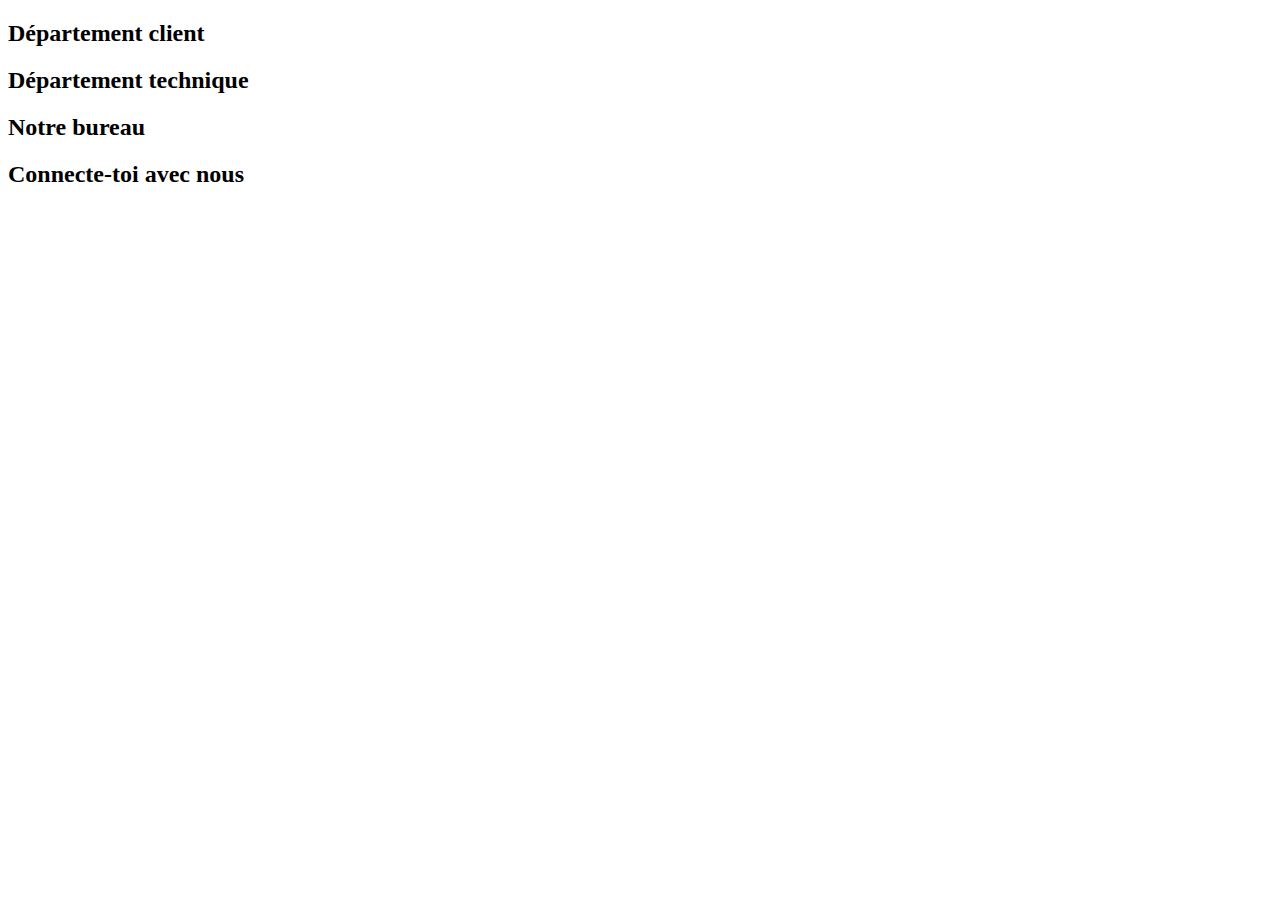
==== contacts.html @ c6937b88 "created a file contacts.html" ====
<!DOCTYPE html>
<html lang="fr">
<head>
    <meta charset="UTF-8">
    <meta name="viewport" content="width=device-width, initial-scale=1.0">
    <title>Document</title>
</head>
<body>
    <main>
        <section>
            <div>
                <h2>Département client</h2>
            </div>
            <div>
                <h2>Département technique</h2>
            </div>
            <div>
                <h2>Notre bureau</h2>
            </div>
            <div>
                <div>
                    <h2>Connecte-toi avec nous</h2>
                </div>
            </div>
        </section>
    </main>
</body>
</html>
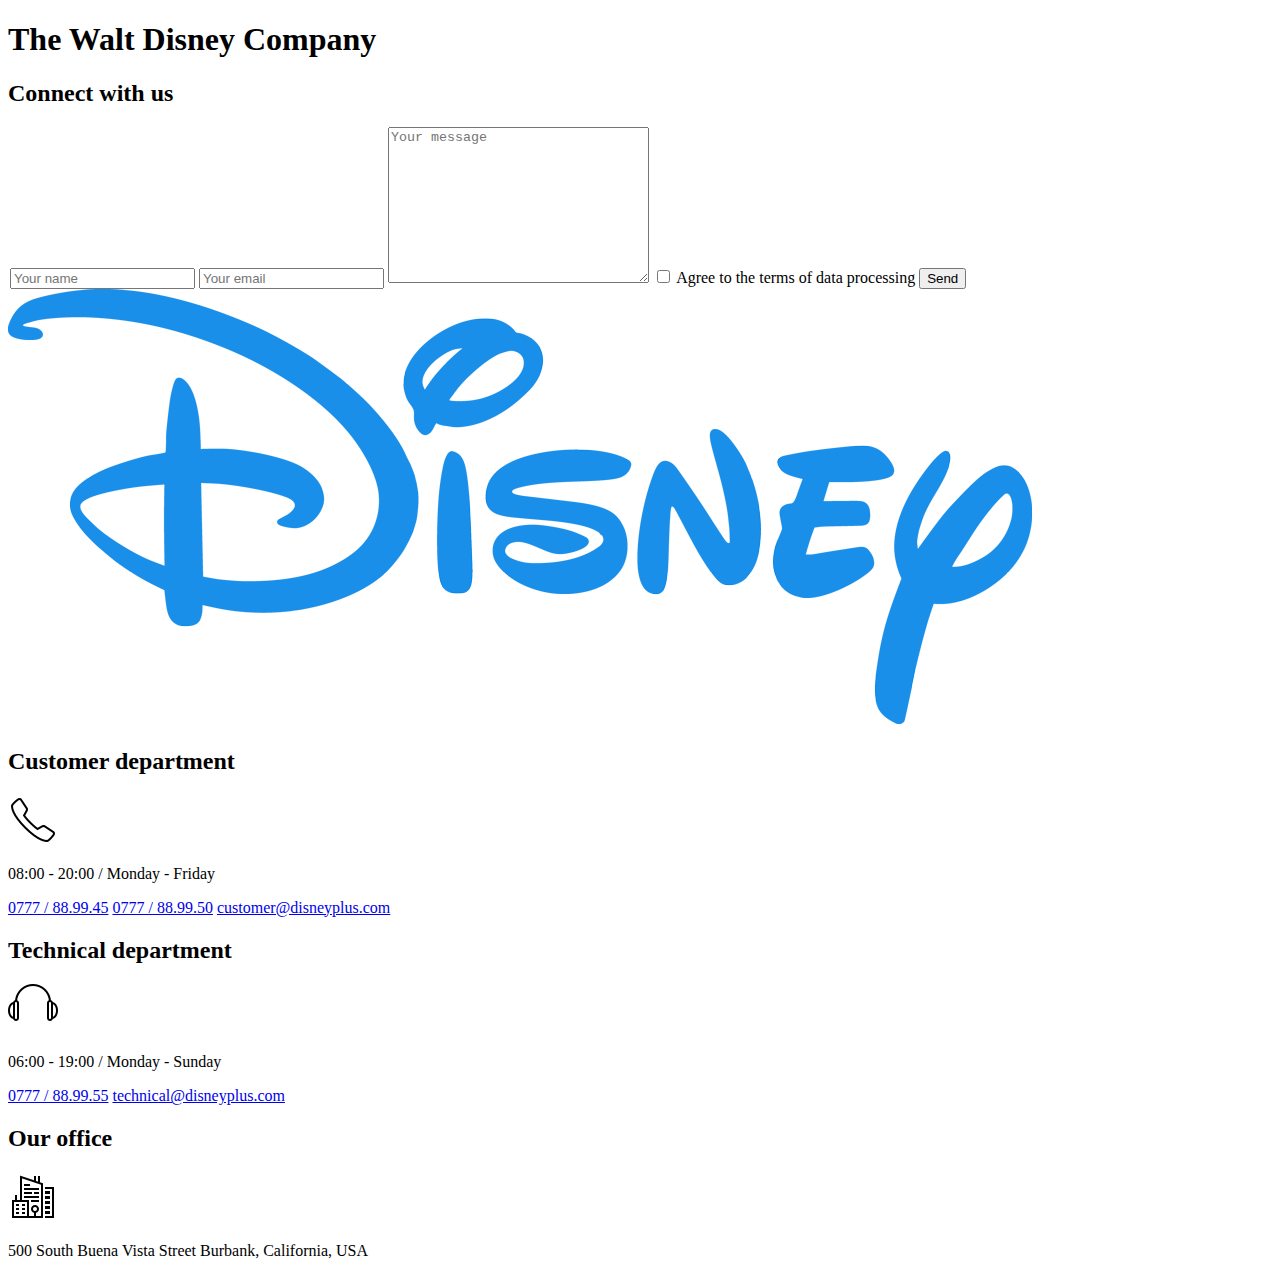
==== commit cc6a8b36: "Merge branch 'main' of github.com:Formation-JS/-BXL_JS2023_Exo_Recap_HML-CSS_Grp1" ====
--- a/contacts.html
+++ b/contacts.html
@@ -7,19 +7,48 @@
 </head>
 <body>
     <main>
+        <h1>The Walt Disney Company</h1>
         <section>
             <div>
-                <h2>Département client</h2>
-            </div>
-            <div>
-                <h2>Département technique</h2>
-            </div>
-            <div>
-                <h2>Notre bureau</h2>
+                <div>
+                    <h2>Connect with us</h2>
+                    <div>
+                        <legend>
+                            <form action="" method="get">
+                                <input type="text" placeholder="Your name">
+                                <input type="text" placeholder="Your email">
+                                <textarea name="" id="" cols="30" rows="10" placeholder="Your message"></textarea>
+                                <input type="checkbox" name="" id="data">
+                                <label for="data">Agree to the terms of data processing</label>
+                                <input type="button" value="Send">
+                            </form>
+                        </legend>
+                    </div>
+                    <div>
+                        <img src="./assets/img/service_img/disney-logo-for-contacts-page.png" alt="">
+                    </div>
+                </div>
             </div>
             <div>
                 <div>
-                    <h2>Connecte-toi avec nous</h2>
+                    <h2>Customer department</h2>
+                    <img src="./assets/img/service_img/icons8-telephone-50.png" alt="">
+                    <p>08:00 - 20:00 / Monday - Friday</p>
+                    <a href="tel:+0777889945">0777 / 88.99.45</a>
+                    <a href="tel:+0777889950">0777 / 88.99.50</a>
+                    <a href="mailto:client@disneyplus.com">customer@disneyplus.com</a>
+                </div>
+                <div>
+                    <h2>Technical department</h2>
+                    <img src="./assets/img/service_img/icons8-headphones-50.png" alt="">
+                    <p>06:00 - 19:00 / Monday - Sunday</p>
+                    <a href="tel:+0777889945">0777 / 88.99.55</a>
+                    <a href="mailto:technique@disneyplus.com">technical@disneyplus.com</a>
+                </div>
+                <div>
+                    <h2>Our office</h2>
+                    <img src="./assets/img/service_img/icons8-building-50.png" alt="">
+                    <p>500 South Buena Vista Street Burbank, California, USA</p>
                 </div>
             </div>
         </section>
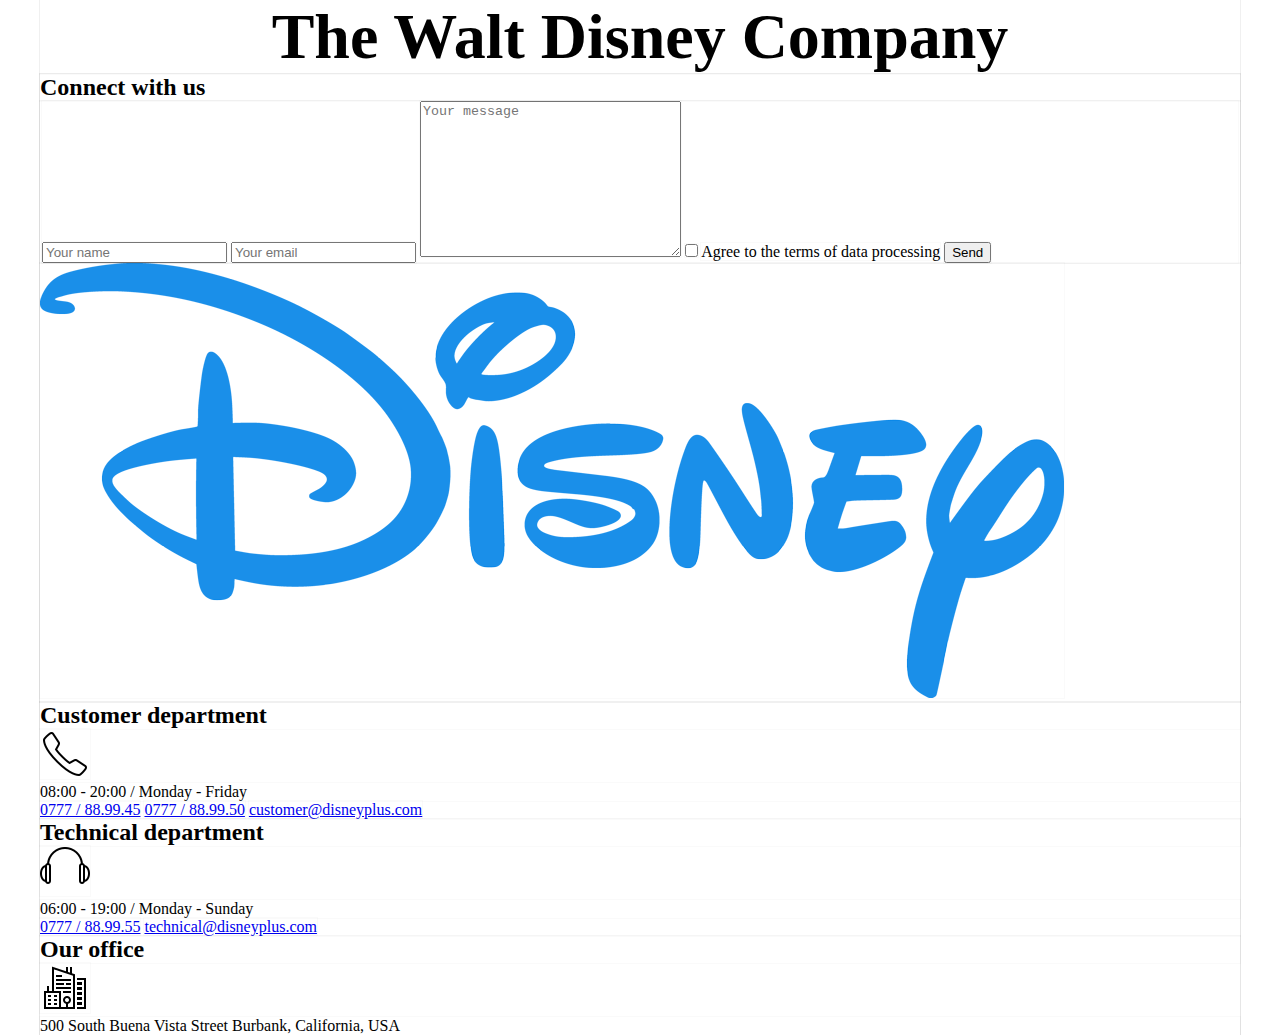
==== commit 004d036b: "started adding styles css" ====
--- a/contacts.html
+++ b/contacts.html
@@ -3,11 +3,12 @@
 <head>
     <meta charset="UTF-8">
     <meta name="viewport" content="width=device-width, initial-scale=1.0">
+    <link rel="stylesheet" href="style.css">
     <title>Document</title>
 </head>
 <body>
-    <main>
-        <h1>The Walt Disney Company</h1>
+    <main class="contact_container">
+        <h1 class="contact_h1">The Walt Disney Company</h1>
         <section>
             <div>
                 <div>
--- a/style.css
+++ b/style.css
@@ -0,0 +1,27 @@
+* {
+    margin: 0;
+    outline: 1px #00000005 solid;
+}
+
+@font-face {
+    font-family: Georgia, serif;
+    src: local(),
+    url();
+    font-style: normal; 
+    font-weight: normal; 
+}
+
+
+
+/* CONTACTS */
+
+body {
+    margin: 0 auto;
+    width: 1200px;
+}
+
+h1 {
+    font-size: 64px;
+    text-align: center;
+}
+
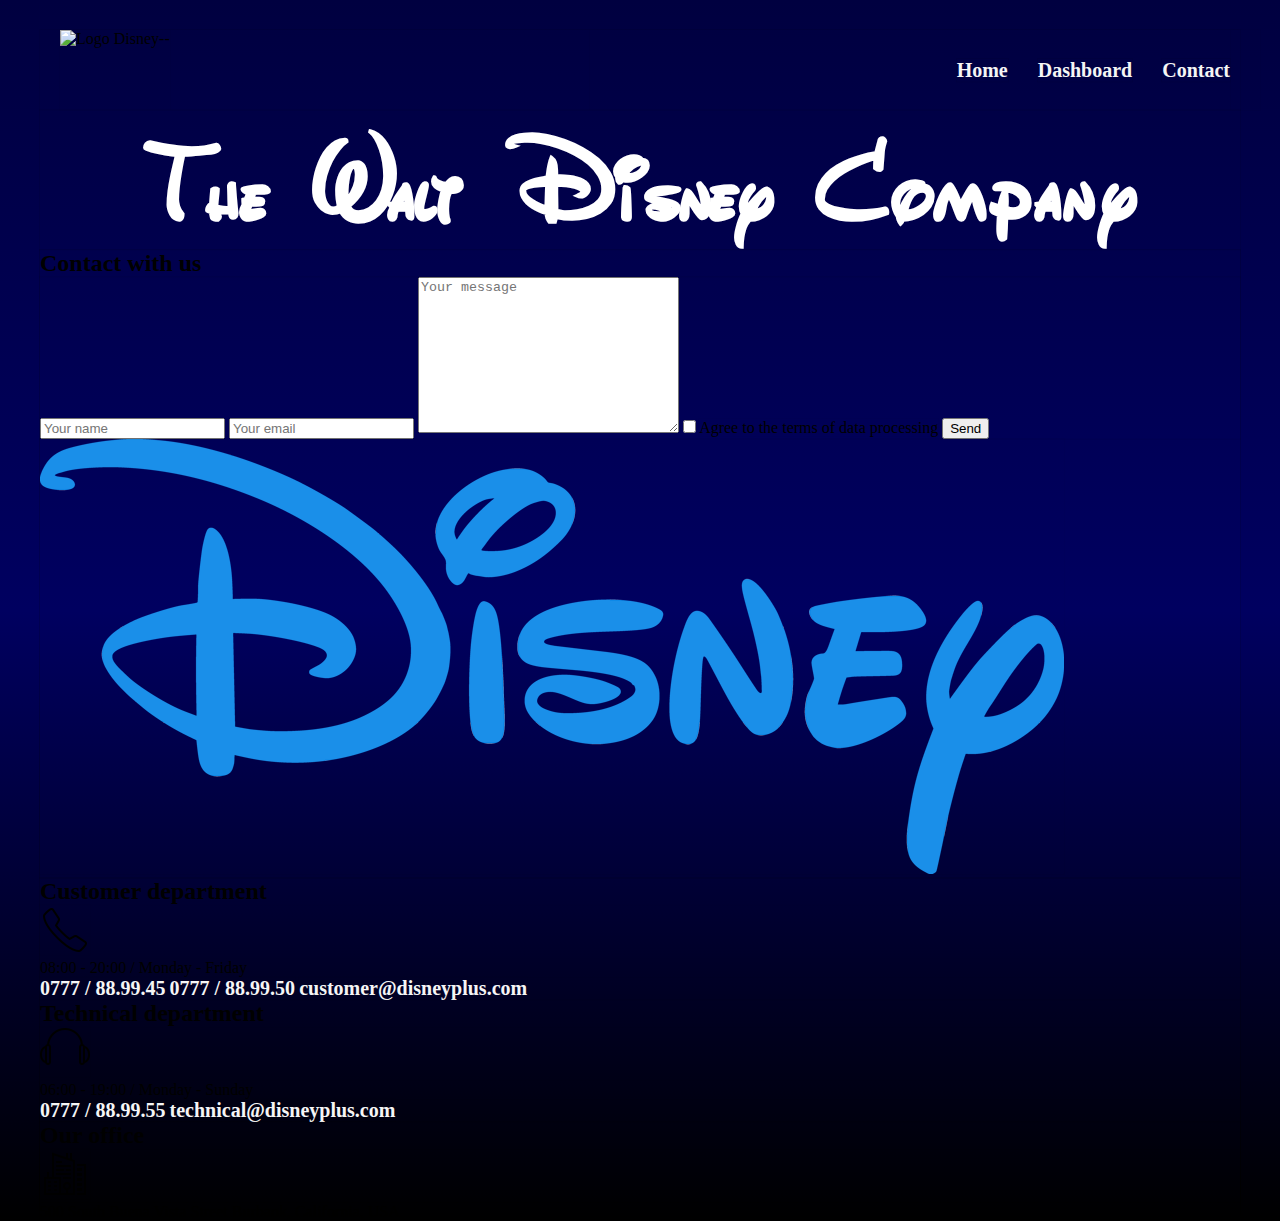
==== commit a7b0f2fe: "added classes to .html and styles for these classes to .css" ====
--- a/contacts.html
+++ b/contacts.html
@@ -6,48 +6,56 @@
     <link rel="stylesheet" href="style.css">
     <title>Document</title>
 </head>
+<header>
+  <nav>
+      <img class="logo" src="assets/img/Disney--logo.png" alt="Logo Disney--" id="logo">
+    <ul>
+      <li><a href="index.html">Home</a></li>
+      <li><a href="">Dashboard</a></li>
+      <li><a href="">Contact</a></li>
+    </ul>
+  </nav>
+</header>
 <body>
-    <main class="contact_container">
-        <h1 class="contact_h1">The Walt Disney Company</h1>
+    <main class="contact-container">
+        <h1 class="contact-h1">The Walt Disney Company</h1>
         <section>
-            <div>
-                <div>
-                    <h2>Connect with us</h2>
-                    <div>
-                        <legend>
-                            <form action="" method="get">
-                                <input type="text" placeholder="Your name">
-                                <input type="text" placeholder="Your email">
-                                <textarea name="" id="" cols="30" rows="10" placeholder="Your message"></textarea>
-                                <input type="checkbox" name="" id="data">
-                                <label for="data">Agree to the terms of data processing</label>
-                                <input type="button" value="Send">
-                            </form>
-                        </legend>
+            <div class="contact-wrap">
+                <div class="contact-inner inner_contact">
+                    <h2 class="inner_contact-h2">Contact with us</h2>
+                    <div class="inner_contact-wrap">
+                        <form action="" method="get">
+                            <input type="text" placeholder="Your name">
+                            <input type="text" placeholder="Your email">
+                            <textarea name="" id="" cols="30" rows="10" placeholder="Your message"></textarea>
+                            <input type="checkbox" name="" id="data">
+                            <label for="data">Agree to the terms of data processing</label>
+                            <input type="button" value="Send">
+                        </form>
                     </div>
                     <div>
                         <img src="./assets/img/service_img/disney-logo-for-contacts-page.png" alt="">
                     </div>
                 </div>
             </div>
-            <div>
-                <div>
-                    <h2>Customer department</h2>
+            <div class="contact_wrap">
+                <div class="contact_inner">
+                    <h2 class="contact_h2">Customer department</h2>
                     <img src="./assets/img/service_img/icons8-telephone-50.png" alt="">
                     <p>08:00 - 20:00 / Monday - Friday</p>
                     <a href="tel:+0777889945">0777 / 88.99.45</a>
                     <a href="tel:+0777889950">0777 / 88.99.50</a>
                     <a href="mailto:client@disneyplus.com">customer@disneyplus.com</a>
                 </div>
-                <div>
-                    <h2>Technical department</h2>
+                <div class="contact_inner">
+                    <h2 class="contact_h2">Technical department</h2>
                     <img src="./assets/img/service_img/icons8-headphones-50.png" alt="">
                     <p>06:00 - 19:00 / Monday - Sunday</p>
                     <a href="tel:+0777889945">0777 / 88.99.55</a>
                     <a href="mailto:technique@disneyplus.com">technical@disneyplus.com</a>
                 </div>
-                <div>
-                    <h2>Our office</h2>
+                <div class="contact_inner">
+                    <h2 class="contact_h2">Our office</h2>
                     <img src="./assets/img/service_img/icons8-building-50.png" alt="">
                     <p>500 South Buena Vista Street Burbank, California, USA</p>
                 </div>
--- a/style.css
+++ b/style.css
@@ -1,6 +1,22 @@
+/* AUXILIARY AND SERVICE */
+
 * {
     margin: 0;
     outline: 1px #00000005 solid;
+}
+
+@font-face {
+    font-family: "DisneyPark";
+    src: url(./assets/fonts/DisneyPark.woff);
+    font-style: normal; 
+    font-weight: normal; 
+}
+
+@font-face {
+    font-family: "DisneyPark";
+    src: url(./assets/fonts/DisneyPark.woff2);
+    font-style: normal; 
+    font-weight: normal; 
 }
 
 @font-face {
@@ -11,6 +27,44 @@
     font-weight: normal; 
 }
 
+/* --------------------------------------------- */
+
+a{
+    text-decoration: none;
+    font-family: Georgia, serif;
+    font-size: 20px;
+    font-weight: 700;
+    color: whitesmoke;
+  }
+  a:hover {
+    color: rgb(26, 180, 207);
+  }
+  
+  nav {
+    display: flex;
+    justify-content: space-between;
+    height: 80px;
+    width: 100%;
+    margin-left: 20px;
+    margin-top: 30px;
+    overflow: hidden;
+  }
+  
+  nav ul {
+    display: flex;
+    justify-content: end;
+    gap: 30px;
+    align-items: center;
+    list-style: none;
+    width: 50%;
+    margin-right: 30px;
+  }
+  body{
+    background: rgb(0,0,64);
+    background: linear-gradient(180deg, rgba(0,0,64,1) 0%, rgba(0,0,96,1) 50%, rgba(0,0,0,1) 100%);
+    overflow-x: hidden;
+  }
+
 
 
 /* CONTACTS */
@@ -20,8 +74,14 @@
     width: 1200px;
 }
 
-h1 {
-    font-size: 64px;
+.contact-h1 {
     text-align: center;
+    color: white;
+    font-size: 7rem;
+    font-family: DisneyPark;
 }
 
+.inner_form-h2 {
+  color: white;
+}
+
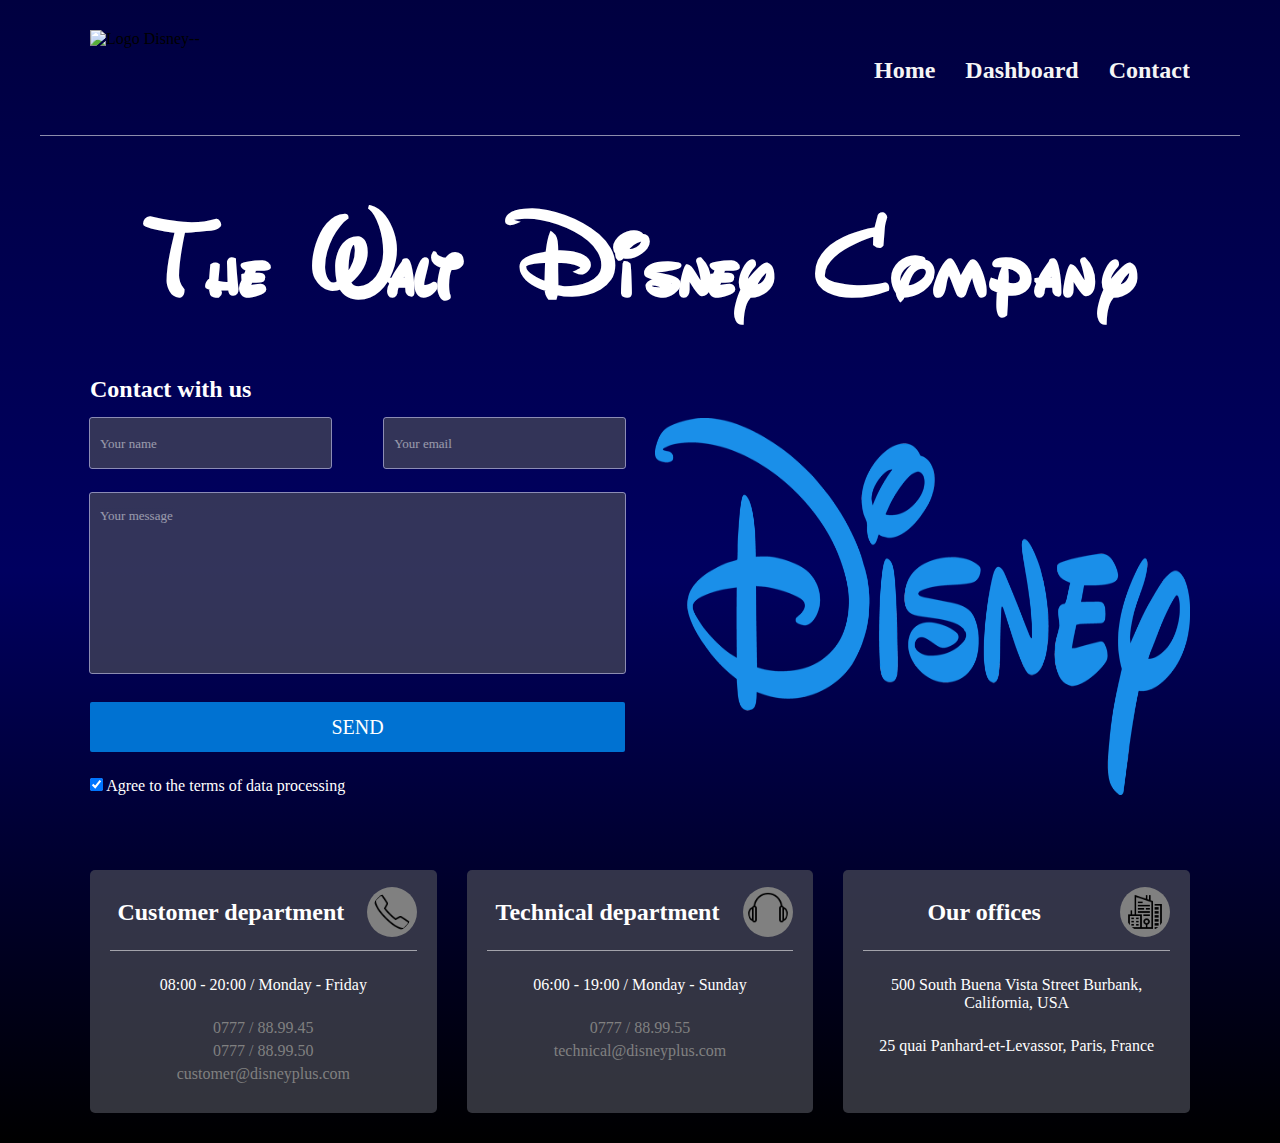
==== commit 49a4207a: "modified contacts.html and style.css:  adapted for mobile and completely finished the page" ====
--- a/contacts.html
+++ b/contacts.html
@@ -6,58 +6,71 @@
     <link rel="stylesheet" href="style.css">
     <title>Document</title>
 </head>
-<header>
-  <nav>
-      <img class="logo" src="assets/img/Disney--logo.png" alt="Logo Disney--" id="logo">
-    <ul>
-      <li><a href="index.html">Home</a></li>
-      <li><a href="">Dashboard</a></li>
-      <li><a href="">Contact</a></li>
-    </ul>
-  </nav>
-</header>
 <body>
+    <header class="contact-container">
+      <nav>
+          <img class="logo" src="assets/img/Disney--logo.png" alt="Logo Disney--" id="logo">
+        <ul>
+          <li><a href="index.html">Home</a></li>
+          <li><a href="">Dashboard</a></li>
+          <li><a href="">Contact</a></li>
+        </ul>
+        <img class="nav-burger" src="/assets/img/service_img/Hamburger_icon.svg" alt="">
+      </nav>
+    </header>
+
     <main class="contact-container">
         <h1 class="contact-h1">The Walt Disney Company</h1>
         <section>
-            <div class="contact-wrap">
+            <div class="contact-wrap contact_wrap-form">
                 <div class="contact-inner inner_contact">
-                    <h2 class="inner_contact-h2">Contact with us</h2>
+                    <h2 class="contact-h2 inner_contact-h2">Contact with us</h2>
                     <div class="inner_contact-wrap">
-                        <form action="" method="get">
-                            <input type="text" placeholder="Your name">
-                            <input type="text" placeholder="Your email">
-                            <textarea name="" id="" cols="30" rows="10" placeholder="Your message"></textarea>
-                            <input type="checkbox" name="" id="data">
-                            <label for="data">Agree to the terms of data processing</label>
-                            <input type="button" value="Send">
-                        </form>
-                    </div>
-                    <div>
-                        <img src="./assets/img/service_img/disney-logo-for-contacts-page.png" alt="">
+                        <div class="inner_contact-inner">
+                            <form class="inner_contact-form" action="" method="get">
+                                <div class="inner_contact-inner">
+                                    <input class="inner_contact-input" type="text" placeholder="Your name">
+                                    <input class="inner_contact-input" type="text" placeholder="Your email">
+                                </div>
+                                <textarea class="inner_contact-textarea" name="" id="" cols="30" rows="10" placeholder="Your message"></textarea>
+                                <input class="inner_contact-btn" type="button" value="Send">
+                                <input class="inner_contact-checkbox" type="checkbox" name="" id="data" checked>
+                                <label class="inner_contact-label" for="data">Agree to the terms of data processing</label>
+                            </form>
+                        </div>
+                        <div class="inner_contact-inner">
+                            <img class="inner_contact-img" src="./assets/img/service_img/disney-logo-for-contacts-page.png" alt="">
+                        </div>
                     </div>
                 </div>
             </div>
-            <div class="contact_wrap">
-                <div class="contact_inner">
-                    <h2 class="contact_h2">Customer department</h2>
-                    <img src="./assets/img/service_img/icons8-telephone-50.png" alt="">
-                    <p>08:00 - 20:00 / Monday - Friday</p>
-                    <a href="tel:+0777889945">0777 / 88.99.45</a>
-                    <a href="tel:+0777889950">0777 / 88.99.50</a>
-                    <a href="mailto:client@disneyplus.com">customer@disneyplus.com</a>
+            <div class="contact-wrap contact_wrap-cards">
+                <div class="contact-inner contact_inner-cards">
+                    <div class="cards_inner-wrap">
+                        <h2 class="contact-h2 cards_inner-h2">Customer department</h2>
+                        <img class="cards_inner-img" src="./assets/img/service_img/icons8-telephone-50.png" alt="">
+                    </div>
+                    <p class="contact-text">08:00 - 20:00 / Monday - Friday</p>
+                    <a class="cards_inner-link" href="tel:+0777889945">0777 / 88.99.45</a>
+                    <a class="cards_inner-link" href="tel:+0777889950">0777 / 88.99.50</a>
+                    <a class="cards_inner-link" href="mailto:client@disneyplus.com">customer@disneyplus.com</a>
                 </div>
-                <div class="contact_inner">
-                    <h2 class="contact_h2">Technical department</h2>
-                    <img src="./assets/img/service_img/icons8-headphones-50.png" alt="">
-                    <p>06:00 - 19:00 / Monday - Sunday</p>
-                    <a href="tel:+0777889945">0777 / 88.99.55</a>
-                    <a href="mailto:technique@disneyplus.com">technical@disneyplus.com</a>
+                <div class="contact-inner contact_inner-cards">
+                    <div class="cards_inner-wrap">
+                        <h2 class="contact-h2 cards_inner-h2">Technical department</h2>
+                        <img class="cards_inner-img" src="./assets/img/service_img/icons8-headphones-50.png" alt="">
+                    </div>
+                    <p class="contact-text">06:00 - 19:00 / Monday - Sunday</p>
+                    <a class="cards_inner-link" href="tel:+0777889945">0777 / 88.99.55</a>
+                    <a class="cards_inner-link" href="mailto:technique@disneyplus.com">technical@disneyplus.com</a>
                 </div>
-                <div class="contact_inner">
-                    <h2 class="contact_h2">Our office</h2>
-                    <img src="./assets/img/service_img/icons8-building-50.png" alt="">
-                    <p>500 South Buena Vista Street Burbank, California, USA</p>
+                <div class="contact-inner contact_inner-cards">
+                    <div class="cards_inner-wrap">
+                        <h2 class="contact-h2 cards_inner-h2">Our offices</h2>
+                        <img class="cards_inner-img" src="./assets/img/service_img/icons8-building-50.png" alt="">
+                    </div>
+                    <p class="contact-text">500 South Buena Vista Street Burbank, California, USA</p>
+                    <p class="contact-text">25 quai Panhard-et-Levassor, Paris, France</p>
                 </div>
             </div>
         </section>
--- a/style.css
+++ b/style.css
@@ -1,87 +1,297 @@
 /* AUXILIARY AND SERVICE */
 
 * {
-    margin: 0;
-    outline: 1px #00000005 solid;
+  margin: 0;
+  /* outline: 1px #ffffff4e solid; */
+  box-sizing: border-box;
 }
 
 @font-face {
-    font-family: "DisneyPark";
-    src: url(./assets/fonts/DisneyPark.woff);
-    font-style: normal; 
-    font-weight: normal; 
+  font-family: "DisneyPark";
+  src: url(./assets/fonts/DisneyPark.woff);
+  font-style: normal;
+  font-weight: normal;
 }
 
 @font-face {
-    font-family: "DisneyPark";
-    src: url(./assets/fonts/DisneyPark.woff2);
-    font-style: normal; 
-    font-weight: normal; 
+  font-family: "DisneyPark";
+  src: url(./assets/fonts/DisneyPark.woff2);
+  font-style: normal;
+  font-weight: normal;
 }
 
 @font-face {
-    font-family: Georgia, serif;
-    src: local(),
-    url();
-    font-style: normal; 
-    font-weight: normal; 
+  font-family: Georgia, serif;
+  src: local(), url();
+  font-style: normal;
+  font-weight: normal;
 }
 
 /* --------------------------------------------- */
 
-a{
-    text-decoration: none;
-    font-family: Georgia, serif;
-    font-size: 20px;
-    font-weight: 700;
-    color: whitesmoke;
-  }
-  a:hover {
-    color: rgb(26, 180, 207);
-  }
-  
-  nav {
-    display: flex;
-    justify-content: space-between;
-    height: 80px;
-    width: 100%;
-    margin-left: 20px;
-    margin-top: 30px;
-    overflow: hidden;
-  }
-  
+a {
+  text-decoration: none;
+  font-family: Georgia, serif;
+  font-size: 20px;
+  font-weight: 700;
+  color: whitesmoke;
+}
+
+a:hover {
+  color: rgb(26, 180, 207);
+}
+
+nav {
+  display: flex;
+  justify-content: space-between;
+  height: 80px;
+  width: 100%;
+  /* margin-left: 20px;
+  margin-top: 30px; */
+  overflow: hidden;
+}
+
+nav ul {
+  display: flex;
+  justify-content: end;
+  gap: 30px;
+  align-items: center;
+  list-style: none;
+  width: 50%;
+  /* margin-right: 30px; */
+}
+
+nav ul li a {
+  font-size: 24px;
+}
+
+.nav-burger {
+  display: none;
+}
+
+body {
+  background: rgb(0, 0, 64);
+  background: linear-gradient(
+    180deg,
+    rgba(0, 0, 64, 1) 0%,
+    rgba(0, 0, 96, 1) 50%,
+    rgba(0, 0, 0, 1) 100%
+  );
+  overflow-x: hidden;
+  background-repeat: no-repeat;
+  background-size: contain;
+}
+
+
+
+/* CONTACTS */
+
+body {
+  margin: 0 auto;
+  padding: 30px 0;
+  max-width: 1200px;
+  height: 100%;
+}
+
+.contact-container {
+  padding: 0 50px;
+}
+
+
+header.contact-container {
+  margin: 0 0 50px 0;
+  padding: 0 50px 25px 50px;
+  border-bottom: 1px rgba(255, 255, 255, 0.55) solid;
+}
+
+.contact-h1 {
+  margin: 0 0 50px 0;
+  text-align: center;
+  color: white;
+  font-size: 7rem;
+  font-family: DisneyPark;
+}
+
+.contact-wrap:not(:last-child) {
+  margin: 0 0 50px 0;
+}
+
+.contact-inner {
+  margin: 0 auto;
+}
+
+.contact-h2 {
+  margin: 0 0 15px 0;
+  color: white;
+}
+
+.inner_contact-wrap {
+  display: flex;
+  gap: 30px;
+}
+
+.inner_contact-inner {
+  display: flex;
+  justify-content: space-between;
+  margin: 0 0 25px 0;
+  width: 100%;
+}
+
+.inner_contact-form {
+  width: 100%;
+}
+
+.inner_contact-input {
+  padding: 0 10px;
+  width: 45%;
+  height: 50px;
+  background-color: #4c4e59aa;
+  border: none;
+  border-radius: 2px;
+  outline: 1px rgba(255, 255, 255, 0.55) solid;
+}
+
+.inner_contact-input::placeholder,
+.inner_contact-textarea::placeholder {
+  font-size: 13px;
+  font-family: "Georgia", serif;
+  font-weight: 100;
+  color: white;
+  opacity: 0.5;
+}
+
+.inner_contact-textarea {
+  padding: 15px 10px;
+  margin: 0 0 25px 0;
+  width: 100%;
+  background-color: #4c4e59aa;
+  border: none;
+  border-radius: 2px;
+  outline: 1px rgba(255, 255, 255, 0.55) solid;
+  resize: none;
+}
+
+.inner_contact-btn {
+  margin: 0 0 25px 0;
+  width: 100%;
+  height: 50px;
+  background-color: #0072D2;
+  border: none;
+  border-radius: 2px;
+  font-family: "Georgia", serif;
+  font-weight: 100;
+  font-size: 20px;
+  color: white;
+  text-transform: uppercase;
+}
+
+.inner_contact-label {
+  color: white;
+}
+
+.inner_contact-img {
+  width: 100%;
+}
+
+.contact_wrap-cards {
+  display: flex;
+  justify-content: space-around;
+  gap: 30px;
+}
+
+.contact_inner-cards {
+  flex: 1;
+  padding: 20px 20px;
+  min-width: 25%;
+  background-color: #4c4e59aa;
+  border-radius: 5px;
+  text-align: center;
+}
+
+.cards_inner-wrap {
+  display: flex;
+  align-items: center;
+  justify-content: space-between;
+  margin: 0 0 25px 0;
+  padding: 0 0 15px 0;
+  height: 30%;
+  border-bottom: 1px rgba(255, 255, 255, 0.55) solid;
+}
+
+.cards_inner-h2 {
+  margin: 0 15px 0 0;
+  width: 100%;
+}
+
+.cards_inner-img {
+  width: 50px;
+  padding: 5px;
+  background-color: grey;
+  border-radius: 50px;
+}
+
+.contact-text {
+  margin: 0 0 25px 0;
+  color: white;
+}
+
+.cards_inner-link {
+  display: block;
+  margin: 0 0 5px 0;
+  font-size: 16px;
+  font-family: "Georgia", serif;
+  font-weight: 100;
+  color: grey;
+}
+
+
+
+/* CONTACTS - MOBILE */
+
+@media (max-width: 1200px) {
+  .contact-h1 {
+    font-size: 5rem;
+  }
+}
+
+@media (max-width: 992px) {
+  .contact_wrap-cards {
+    flex-wrap: wrap;
+  }
+
+  .contact_inner-cards {
+    min-width: 35%;
+  }
+}
+
+@media (max-width: 768px) {
   nav ul {
-    display: flex;
-    justify-content: end;
-    gap: 30px;
-    align-items: center;
-    list-style: none;
-    width: 50%;
-    margin-right: 30px;
-  }
-  body{
-    background: rgb(0,0,64);
-    background: linear-gradient(180deg, rgba(0,0,64,1) 0%, rgba(0,0,96,1) 50%, rgba(0,0,0,1) 100%);
-    overflow-x: hidden;
-  }
-
-
-
-/* CONTACTS */
-
-body {
-    margin: 0 auto;
-    width: 1200px;
-}
-
-.contact-h1 {
-    text-align: center;
-    color: white;
-    font-size: 7rem;
-    font-family: DisneyPark;
-}
-
-.inner_form-h2 {
-  color: white;
-}
-
+    display: none;
+  }
+
+  .nav-burger {
+    display: block;
+  }
+
+  .contact-h1 {
+    font-size: 3rem;
+  }
+
+  .inner_contact-wrap {
+    flex-direction: column;
+  }
+
+  .inner_contact-inner:nth-child(2) {
+    display: none;
+  }
+}
+
+@media (max-width: 576px) {
+  .contact_wrap-cards {
+    flex-direction: column;
+  }
+
+  .contact_inner-cards {
+    min-width: 100%;
+  }
+}